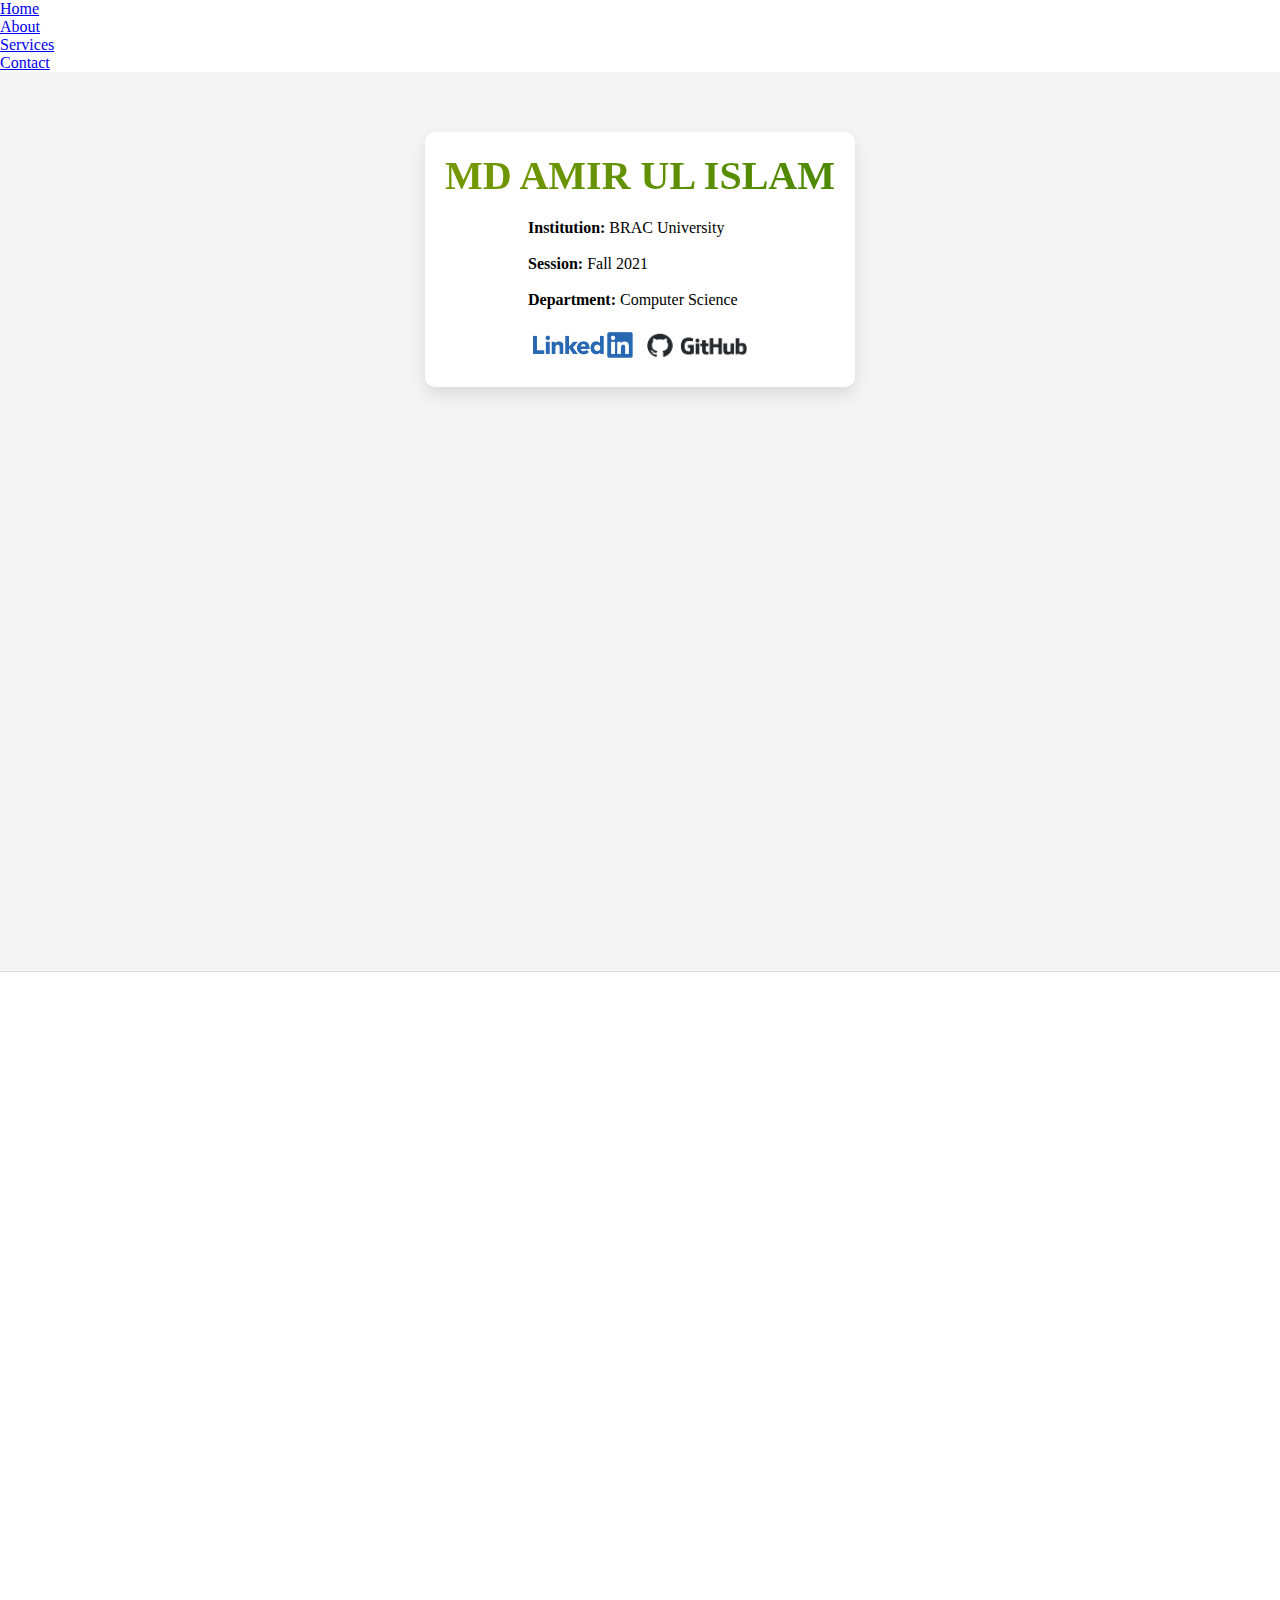
==== index.html @ 1c6401cc "Feat: Info card" ====
<!DOCTYPE html>
<html lang="en">
<head>
    <meta charset="UTF-8" />
    <meta name="viewport" content="width=device-width, initial-scale=1.0" />
    <title>Horizontal Navbar Example</title>
    <link rel="stylesheet" href="css/styles.css" />
    <link rel="stylesheet" href="css/section.css" />
    <link rel="stylesheet" href="css/navbar.css" />
    <link rel="stylesheet" href="css/fonts.css" />
    <link rel="stylesheet" href="css/clickable-card.css" />
    <link rel="stylesheet" href="css/card.css" />
<body style="font-family: Evolve;">
    <!-- Horizontal Navbar -->
    
    <nav class ="navbar">
        <ul class="navbar-menu">
            <li><a href="#section1">Home</a></li>
            <li><a href="#section2">About</a></li>
            <li><a href="#section3">Services</a></li>
            <li><a href="#section4">Contact</a></li>
        </ul>
    </nav>
    

    <!-- Sections -->
    <section id="section1">
        <div class="clickable-card" style="width: fit-content;">
            <h1 class="animated-gradient-text" style="font-size: 40px;">
                MD AMIR UL ISLAM
            </h1>
            <div class="centre" style="padding-top: 20px;">
                <p>
                    <b>Institution:</b> BRAC University <br><br>
                    <b>Session:</b> Fall 2021 <br><br>
                    <b>Department:</b> Computer Science <br><br>
                    <div class="card" style="width: fit-content;">
                        <a href="https://www.linkedin.com/in/md-amir-ul-islam-47b408245/" target="_blank">
                            <img src="img/linkedin.png" alt="linkedin" width="100px">
                        </a>
                    </div>
                    <div class="card" style="width: fit-content;">
                        <a href="https://www.github.com/aaditx23/" target="_blank">
                            <img src="img/github.png" alt="github" width="100px">
                        </a>
                    </div>
                </p>
            </div>
        </div>
    </section>

    <section id="section2">
        <h2>About</h2>
        <p>This section contains information about the website or business.</p>
    </section>

    <section id="section3">
        <h2>Services</h2>
        <p>Here you can list the services offered.</p>
    </section>

    <section id="section4">
        <h2>Contact</h2>
        <p>This section provides contact information.</p>
    </section>



    <script>
        // JavaScript to add slide-down effect to the navbar links
        const navbarLinks = document.querySelectorAll('.navbar-menu a');

        navbarLinks.forEach(link => {
            link.addEventListener('click', (event) => {
                event.preventDefault();  // Prevent default anchor behavior
                const targetId = link.getAttribute('href').substring(1);
                const targetSection = document.getElementById(targetId);

                // Scroll to the section with smooth effect
                targetSection.scrollIntoView({
                    behavior: 'smooth',
                    block: 'start',
                });
            });
        });

        // JavaScript to make sections visible as they come into view (opacity transition)
        const sections = document.querySelectorAll('section');
        
        const observer = new IntersectionObserver(entries => {
            entries.forEach(entry => {
                if (entry.isIntersecting) {
                    entry.target.classList.add('visible');
                }
            });
        }, { threshold: 0.5 });

        sections.forEach(section => {
            observer.observe(section);
        });
    </script>
</body>

</html>
---- css/styles.css ----
* {
    margin: 0;
    padding: 0;
    box-sizing: border-box;
}

/* Smooth Scroll */
html {
    scroll-behavior: smooth;
}

@keyframes gradientAnimation {
    0% {
        background-position: 0% 50%;
    }
    50% {
        background-position: 100% 50%;
    }
    100% {
        background-position: 0% 50%;
    }
}

.animated-gradient-text {
    max-width: fit-content;
    margin-left: auto;
    margin-right: auto;
    background: linear-gradient(to right,#759900, #3f8300, #009744, #00461e); /* Multiple gradient colors */
    background-size: 400% 400%; /* Make the gradient large enough for animation */
    animation: gradientAnimation 5s ease infinite; /* Apply animation */
    -webkit-background-clip: text; /* Clip the background to the text */
    background-clip: text; /* For browsers that support background-clip on text */
    color: transparent; /* Make text color transparent to show the gradient */
    
}

.gradient-text {
    max-width: fit-content;
    margin-left: auto;
    margin-right: auto;
    background: linear-gradient(to right, #ff7e5f, #feb47b); /* Gradient colors */
    -webkit-background-clip: text; /* For webkit-based browsers */
    background-clip: text; /* For browsers that support background-clip on text */
    color: transparent; /* Make text color transparent to show the gradient */
    
}

.centre {
    max-width: fit-content;
    margin-left: auto;
    margin-right: auto;
}
---- css/section.css ----
/* Section Styling */
section {
    padding: 60px;
    height: 100vh; /* Full screen height */
    border-bottom: 1px solid #ddd;
    opacity: 0;
    width: 100%;
    transition: opacity 1s ease-out;
}

section.visible {
    opacity: 1;
}

section:nth-child(even) {
    background-color: #f4f4f4;
}
---- css/clickable-card.css ----
.clickable-card {
    background-color: #fff;
    padding: 20px;
    border-radius: 10px;
    box-shadow: 0px 8px 16px rgba(0, 0, 0, 0.1);
    width: 300px;
    margin: auto;
    text-decoration: none;
    display: block;
    transition: transform 0.1s ease, box-shadow 0.1s ease; /* Smooth transition */
    cursor: pointer;
}

.clickable-card:active {
    transform: scale(0.95);
    box-shadow: 0px 0px 0px rgba(0, 0, 0, 0.2); /* Shadow gets smaller, simulating the clickable-card being pressed inward */
}
---- css/card.css ----
/* Card Container */
.card {
    background-color: #fff;
    padding: 5px;
    border-radius: 10px;
    text-decoration: none;
    box-shadow: 0px 0px 0px rgba(0, 0, 0, 0.1);  /* Default shadow */
    transition: transform 0.2s ease, box-shadow 0.2s ease; /* Smooth transition */
    cursor: pointer;
    display: inline-block;

}

/* When the card is hovered over, increase shadow */
.card:hover {
    box-shadow: 0px 8px 16px rgba(0, 0, 0, 0.2); /* Stronger shadow on hover */
}
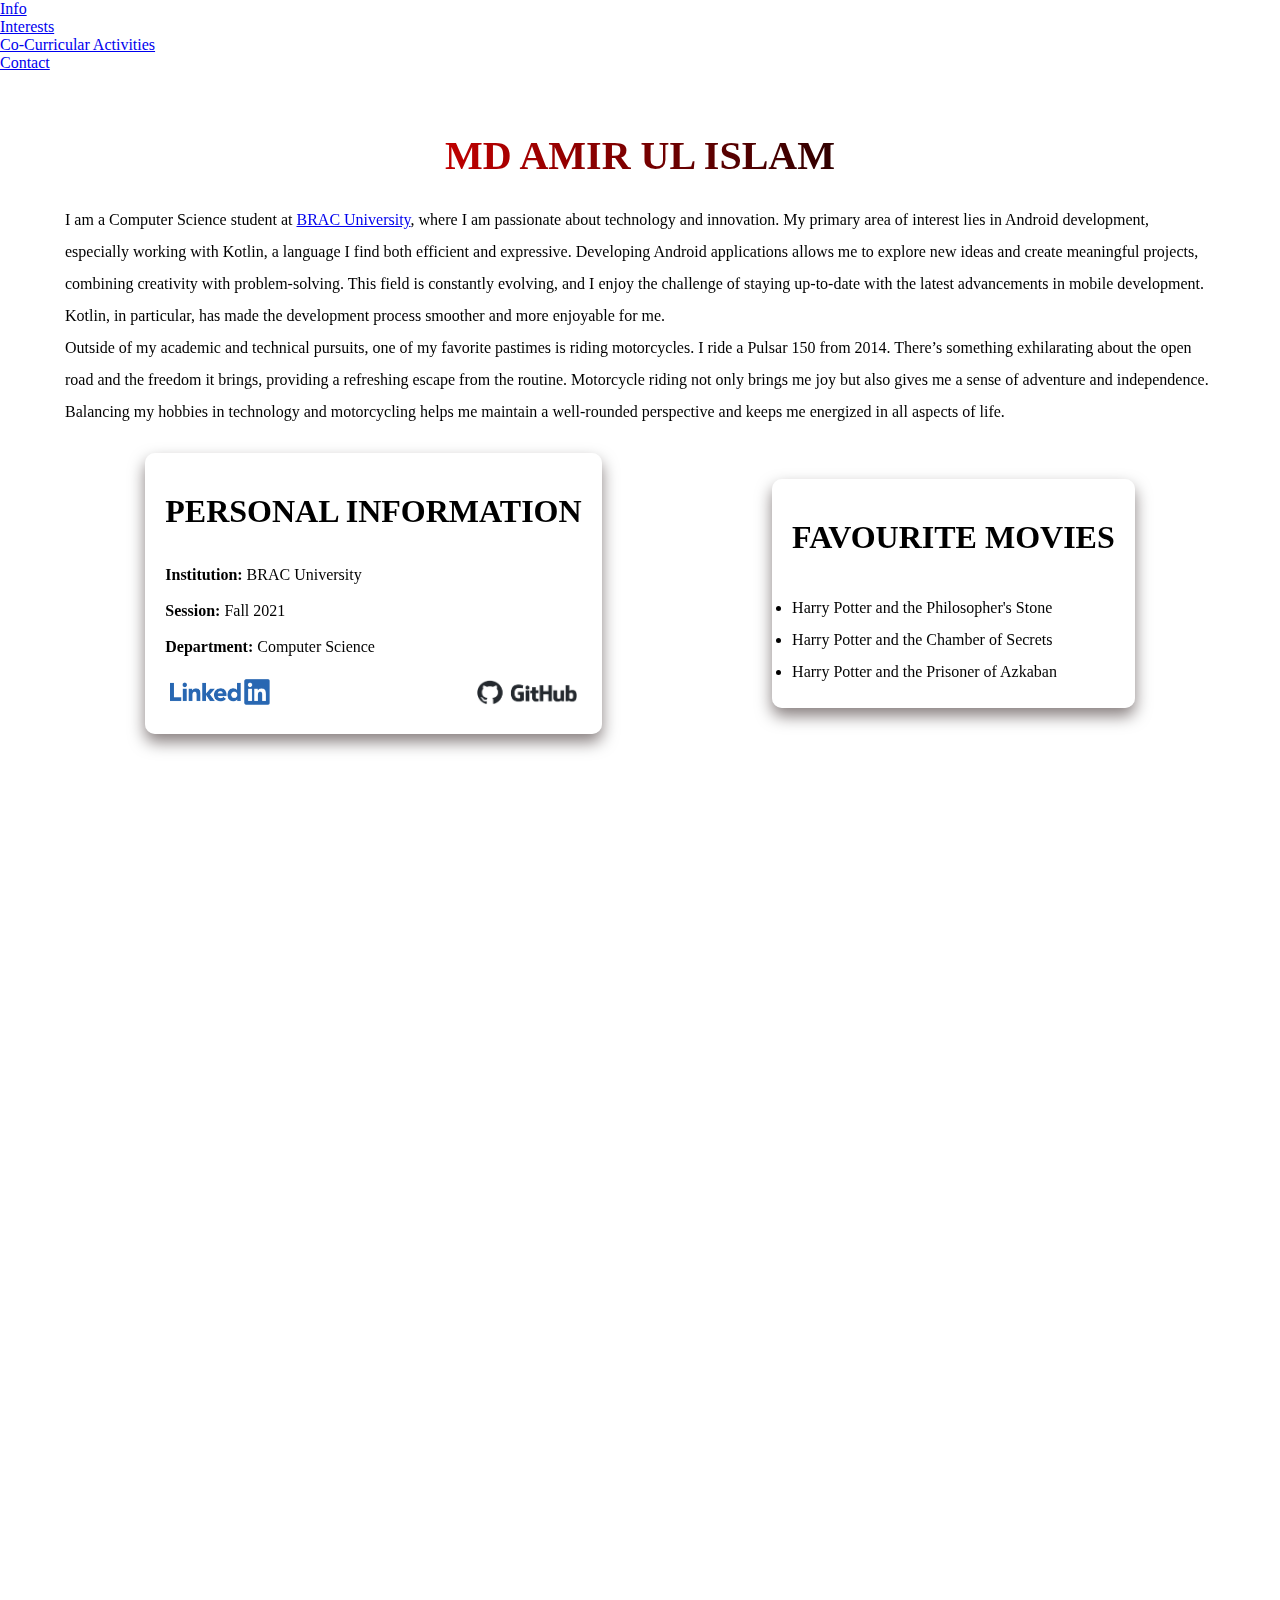
==== commit f84c9fb6: "Feat: Table" ====
--- a/index.html
+++ b/index.html
@@ -10,14 +10,15 @@
     <link rel="stylesheet" href="css/fonts.css" />
     <link rel="stylesheet" href="css/clickable-card.css" />
     <link rel="stylesheet" href="css/card.css" />
-<body style="font-family: Evolve;">
+    <link rel="stylesheet" href="css/table.css" />
+<body class="body-bg">
     <!-- Horizontal Navbar -->
     
     <nav class ="navbar">
         <ul class="navbar-menu">
-            <li><a href="#section1">Home</a></li>
-            <li><a href="#section2">About</a></li>
-            <li><a href="#section3">Services</a></li>
+            <li><a href="#section1">Info</a></li>
+            <li><a href="#section2">Interests</a></li>
+            <li><a href="#section3">Co-Curricular Activities</a></li>
             <li><a href="#section4">Contact</a></li>
         </ul>
     </nav>
@@ -25,43 +26,169 @@
 
     <!-- Sections -->
     <section id="section1">
-        <div class="clickable-card" style="width: fit-content;">
-            <h1 class="animated-gradient-text" style="font-size: 40px;">
-                MD AMIR UL ISLAM
-            </h1>
-            <div class="centre" style="padding-top: 20px;">
-                <p>
-                    <b>Institution:</b> BRAC University <br><br>
-                    <b>Session:</b> Fall 2021 <br><br>
-                    <b>Department:</b> Computer Science <br><br>
-                    <div class="card" style="width: fit-content;">
-                        <a href="https://www.linkedin.com/in/md-amir-ul-islam-47b408245/" target="_blank">
-                            <img src="img/linkedin.png" alt="linkedin" width="100px">
-                        </a>
-                    </div>
-                    <div class="card" style="width: fit-content;">
-                        <a href="https://www.github.com/aaditx23/" target="_blank">
-                            <img src="img/github.png" alt="github" width="100px">
-                        </a>
-                    </div>
-                </p>
-            </div>
+        <h1 class="animated-gradient-text" style="font-size: 40px;">
+            MD AMIR UL ISLAM
+        </h1>
+        <div class="card-transparent" style="margin-top: 20px; margin-bottom:  20px;">
+
+            <p>I am a Computer Science student at <a href="https://www.bracu.ac.bd" target="_blank">BRAC University</a>, where I am passionate about technology and innovation. 
+                My primary area of interest lies in Android development, especially working with Kotlin, a language I find both efficient and expressive. 
+                Developing Android applications allows me to explore new ideas and create meaningful projects, combining creativity with problem-solving. 
+                This field is constantly evolving, and I enjoy the challenge of staying up-to-date with the latest advancements in mobile development. 
+                Kotlin, in particular, has made the development process smoother and more enjoyable for me.
+            </p>
+    
+            <p>Outside of my academic and technical pursuits, one of my favorite pastimes is riding motorcycles. 
+                I ride a Pulsar 150 from 2014.
+                There’s something exhilarating about the open road and the freedom it brings, providing a refreshing escape from the routine. 
+                Motorcycle riding not only brings me joy but also gives me a sense of adventure and independence. 
+                Balancing my hobbies in technology and motorcycling helps me maintain a well-rounded perspective and keeps me energized in all aspects of life.
+            </p>
         </div>
+
+        <div style="width: 100%; display: flex; flex-direction: row; align-items: center; justify-content: space-between;">
+            <div class="clickable-card-transparent" style="width: fit-content;">
+                <div class="centre" style="padding-top: 20px;">
+                    <p>
+                        <h1>PERSONAL INFORMATION</h1><br><br>
+                        <b>Institution:</b> BRAC University <br><br>
+                        <b>Session:</b> Fall 2021 <br><br>
+                        <b>Department:</b> Computer Science <br><br>
+                        <div style="width: 100%; display: flex; flex-direction: row; align-items: center; justify-content: space-between;">
+                            <div class="card" style="width: fit-content;">
+                                <a href="https://www.linkedin.com/in/md-amir-ul-islam-47b408245/" target="_blank">
+                                    <img src="img/linkedin.png" alt="linkedin" width="100px">
+                                </a>
+                            </div>
+                            <div class="card" style="width: fit-content;">
+                                <a href="https://www.github.com/aaditx23/" target="_blank">
+                                    <img src="img/github.png" alt="github" width="100px">
+                                </a>
+                            </div>
+                        </div>
+                    </p>
+                </div>
+            </div>
+    
+    
+            <div class="clickable-card-transparent">
+                <div class="centre" style="padding-top: 20px;">
+                    <p>
+                        <h1>FAVOURITE MOVIES</h1><br><br>
+                        <ul style="line-height: 200%;">
+                            <li>Harry Potter and the Philosopher's Stone</li>
+                            <li>Harry Potter and the Chamber of Secrets</li>
+                            <li>Harry Potter and the Prisoner of Azkaban</li>
+                        </ul>
+                    </p>
+                </div>
+            </div>
+        </div>
+        
     </section>
 
     <section id="section2">
-        <h2>About</h2>
-        <p>This section contains information about the website or business.</p>
+        <h2>Personal Interests</h2>
+        <div style="width: 100%; display: flex; flex-direction: row; align-items: center; justify-content: space-between;">
+            <div class="clickable-card-transparent">
+                <h1>Bikes</h1><br><br>
+                <div style="display: flex; flex-direction: row; align-items: center;">
+                    <div class="card" style="margin-right: 20px;">
+                        <a href="https://i.pinimg.com/1200x/9e/f7/65/9ef765111a18912119b39bcd5e88b84e.jpg" target="_blank">
+                            <img src="https://i.pinimg.com/1200x/9e/f7/65/9ef765111a18912119b39bcd5e88b84e.jpg" 
+                                    alt="Pulsar 220f" height="400px" style="border-radius: 10px;">
+                        </a>
+                        <i style="padding-top: 5px;">Pulsar 220F</i>
+                    </div>
+                    <div class="card">
+                        <a href="https://i.pinimg.com/1200x/73/0e/59/730e59b876529e6e9982b92ab0428dda.jpg" target="_blank">
+                            <img src="https://i.pinimg.com/1200x/73/0e/59/730e59b876529e6e9982b92ab0428dda.jpg" alt="Yamah MT15" height="400px"
+                            style="border-radius: 10px;">
+                        </a>
+                        <i style="padding-top: 5px;">Yamaha MT15</i>
+                    </div>
+                </div>
+            </div>
+    
+            <div class="clickable-card-transparent">
+                <h1>Mechanical Pencils</h1><br><br>
+                <div style="display: flex; flex-direction: row; align-items: center;">
+                    <div class="card" style="width: fit-content; display: flex; flex-direction: column; align-items: center; margin-right: 20px;">
+                        <a href="https://i.pinimg.com/1200x/a5/ff/a9/a5ffa9a56eb40c9833b827168b2b9398.jpg" target="_blank">
+                            <img src="https://i.pinimg.com/1200x/a5/ff/a9/a5ffa9a56eb40c9833b827168b2b9398.jpg" 
+                                    alt="TOMBOW Zoom V472" height="400px" style="border-radius: 10px;">
+                        </a>
+                        <i style="padding-top: 5px;">TOMBOW Zoom V472</i>
+                    </div>
+                    <div class="card">
+                        <a href="https://i.pinimg.com/1200x/8f/79/db/8f79dba7e250405b30a1252e5cd363df.jpg" target="_blank">
+                            <img src="https://i.pinimg.com/1200x/8f/79/db/8f79dba7e250405b30a1252e5cd363df.jpg" alt="Pentel Graphgear 1000" height="400px"
+                            style="border-radius: 10px;">
+                        </a>
+                        <i style="padding-top: 5px;">Pentel Graphgear 1000</i>
+                    </div>
+                </div>
+            </div>
+        </div>
+
+
     </section>
 
     <section id="section3">
-        <h2>Services</h2>
-        <p>Here you can list the services offered.</p>
+        <h2>Co-Curricular Activities</h2>
+        <table border="1px" cellpadding="10" cellspacing="0">
+            <tr>
+                <th class="th-extra" colspan="4">BRAC University Computer Club</th>
+            </tr>
+            <tr>
+                <th>Position</th>
+                <th>Department</th>
+                <th>Start Date</th>
+                <th>End Date</th>
+            </tr>
+            <tr>
+                <td>Assistant Director</td>
+                <td>Research and Development</td>
+                <td>Mar 2024</td>
+                <td>Present</td>
+            </tr>
+            <tr>
+                <td>Assistant Director</td>
+                <td rowspan="2">Finance</td>
+                <td>Oct 2023</td>
+                <td>Mar 2024</td>
+            </tr>
+            <tr>
+                <td>Senior Executive</td>
+
+                <td>Sep 2023</td>
+                <td>Oct 2023</td>
+            </tr>
+            <tr>
+                <td>Senior Executive</td>
+                <td rowspan="3">Event Management</td>
+                <td>Feb 2023</td>
+                <td>Sep 2023</td>
+            </tr>
+            <tr>
+                <td>Executive</td>
+                
+                <td>Nov 2022</td>
+                <td>Feb 2023</td>
+            </tr>
+            <tr>
+                <td>General Member</td>
+                
+                <td>Dec 2021</td>
+                <td>Nov 2022</td>
+            </tr>
+        </table>
+        
     </section>
 
     <section id="section4">
-        <h2>Contact</h2>
-        <p>This section provides contact information.</p>
+        <div id="page-info"></div>
+        
     </section>
 
 
@@ -98,6 +225,24 @@
         sections.forEach(section => {
             observer.observe(section);
         });
+
+        document.addEventListener("DOMContentLoaded", function () {
+        const pageInfo = document.getElementById("page-info");
+
+        // Get the current URL
+        const pageURL = window.location.href;
+
+        // Get the last modified date
+        const lastModified = document.lastModified;
+
+        // Display the information in the div
+        pageInfo.innerHTML = `
+        <p>
+            <b>Page Location: </b> ${pageURL} <br>
+            <b>Last Modifier: </b> ${lastModified} <br><br>
+        </p>
+        `;
+    });
     </script>
 </body>
 
--- a/css/styles.css
+++ b/css/styles.css
@@ -25,7 +25,7 @@
     max-width: fit-content;
     margin-left: auto;
     margin-right: auto;
-    background: linear-gradient(to right,#759900, #3f8300, #009744, #00461e); /* Multiple gradient colors */
+    background: linear-gradient(to right,#c00000,#000000, #a10000, #000000); /* Multiple gradient colors */
     background-size: 400% 400%; /* Make the gradient large enough for animation */
     animation: gradientAnimation 5s ease infinite; /* Apply animation */
     -webkit-background-clip: text; /* Clip the background to the text */
@@ -51,3 +51,36 @@
     margin-right: auto;
 }
 
+/* Main body styles */
+.body-bg {
+    font-family: Evolve;
+    position: relative;
+    overflow: auto; /* Ensures the pseudo-element stays within bounds */
+}
+
+/* Background overlay */
+.body-bg::before {
+    content: "";
+    position: absolute;
+    top: 0;
+    left: 0;
+    right: 0;
+    bottom: 0;
+    background-image: url('https://i.pinimg.com/1200x/fd/87/af/fd87afad680030bee211f21f5333d5fd.jpg'); /* Replace with your image path */
+    background-size: cover;
+    background-position: center;
+    background-repeat: no-repeat;
+    background-attachment: fixed;
+    
+    opacity: 0.8; /* Adjusts the opacity */
+    filter: blur(20px); /* Adds a blur effect */
+    z-index: -1; /* Keeps the background behind the content */
+}
+
+.rounded-image {
+    border-radius: 15px; /* Adjust radius for rounded corners */
+}
+
+p {
+    line-height: 200%;
+}--- a/css/section.css
+++ b/css/section.css
@@ -1,8 +1,6 @@
 /* Section Styling */
 section {
     padding: 60px;
-    height: 100vh; /* Full screen height */
-    border-bottom: 1px solid #ddd;
     opacity: 0;
     width: 100%;
     transition: opacity 1s ease-out;
@@ -12,8 +10,6 @@
     opacity: 1;
 }
 
-section:nth-child(even) {
-    background-color: #f4f4f4;
-}
 
 
+
--- a/css/clickable-card.css
+++ b/css/clickable-card.css
@@ -2,16 +2,40 @@
     background-color: #fff;
     padding: 20px;
     border-radius: 10px;
-    box-shadow: 0px 8px 16px rgba(0, 0, 0, 0.1);
-    width: 300px;
+    box-shadow: 0px 8px 16px rgb(17, 0, 0);
     margin: auto;
     text-decoration: none;
-    display: block;
     transition: transform 0.1s ease, box-shadow 0.1s ease; /* Smooth transition */
     cursor: pointer;
+    width: fit-content;
+    display: flex; 
+    flex-direction: column; 
+    align-items: center;
 }
 
 .clickable-card:active {
     transform: scale(0.95);
     box-shadow: 0px 0px 0px rgba(0, 0, 0, 0.2); /* Shadow gets smaller, simulating the clickable-card being pressed inward */
 }
+
+.clickable-card-transparent {
+    background-color: rgba(255, 255, 255, 0.5); /* Semi-transparent white */
+    padding: 20px;
+    border-radius: 10px;
+    box-shadow: 0px 8px 16px rgba(17, 0, 0, 0.5);
+    margin: auto;
+    text-decoration: none;
+    transition: transform 0.1s ease, box-shadow 0.1s ease; /* Smooth transition */
+    cursor: pointer;
+    backdrop-filter: blur(10px);
+    -webkit-backdrop-filter: blur(10px); /* For WebKit-based browsers */
+    width: fit-content; 
+    display: flex; 
+    flex-direction: column; 
+    align-items: center;
+}
+
+.clickable-card-transparent:active {
+    transform: scale(0.95);
+    box-shadow: 0px 0px 0px rgba(0, 0, 0, 0.2); /* Reduced shadow for press effect */
+}
--- a/css/card.css
+++ b/css/card.css
@@ -7,11 +7,34 @@
     box-shadow: 0px 0px 0px rgba(0, 0, 0, 0.1);  /* Default shadow */
     transition: transform 0.2s ease, box-shadow 0.2s ease; /* Smooth transition */
     cursor: pointer;
-    display: inline-block;
+    width: fit-content; 
+    display: flex; 
+    flex-direction: column; 
+    align-items: center;
 
 }
 
 /* When the card is hovered over, increase shadow */
 .card:hover {
     box-shadow: 0px 8px 16px rgba(0, 0, 0, 0.2); /* Stronger shadow on hover */
-}+}
+
+.card-transparent {
+    background-color: rgba(255, 255, 255, 0.5); /* Transparent white background */
+    padding: 5px;
+    border-radius: 10px;
+    text-decoration: none;
+    box-shadow: 0px 0px 0px rgba(0, 0, 0, 0.1); /* Default shadow */
+    transition: transform 0.2s ease, box-shadow 0.2s ease; /* Smooth transition */
+    cursor: pointer;
+    backdrop-filter: blur(10px); /* Adds blur effect */
+    width: fit-content; 
+    display: flex; 
+    flex-direction: column; 
+    align-items: center;
+}
+
+/* When the card is hovered over, increase shadow */
+.card-transparent:hover {
+    box-shadow: 0px 8px 16px rgba(0, 0, 0, 0.2); /* Stronger shadow on hover */
+}
--- a/css/table.css
+++ b/css/table.css
@@ -0,0 +1,30 @@
+table {
+    width: 100%;
+    border-collapse: collapse;
+    margin-top: 30px;
+
+    th, td {
+        padding: 12px 15px;
+        border: 1px solid black;
+        text-align: center;
+        align-items: center;
+        background-color: bisque;
+    }
+
+    th {
+        background-color: #b9b4fa; /* Header background color */
+        color: black; /* Header text color */
+    }
+    .th-extra{
+        background-color: #1a137a; /* Header background color */
+        color: white; /* Header text color */
+        font-size: larger;
+    }
+
+
+
+    table td[rowspan] {
+        vertical-align: middle; /* Center merged cells */
+    }
+
+}